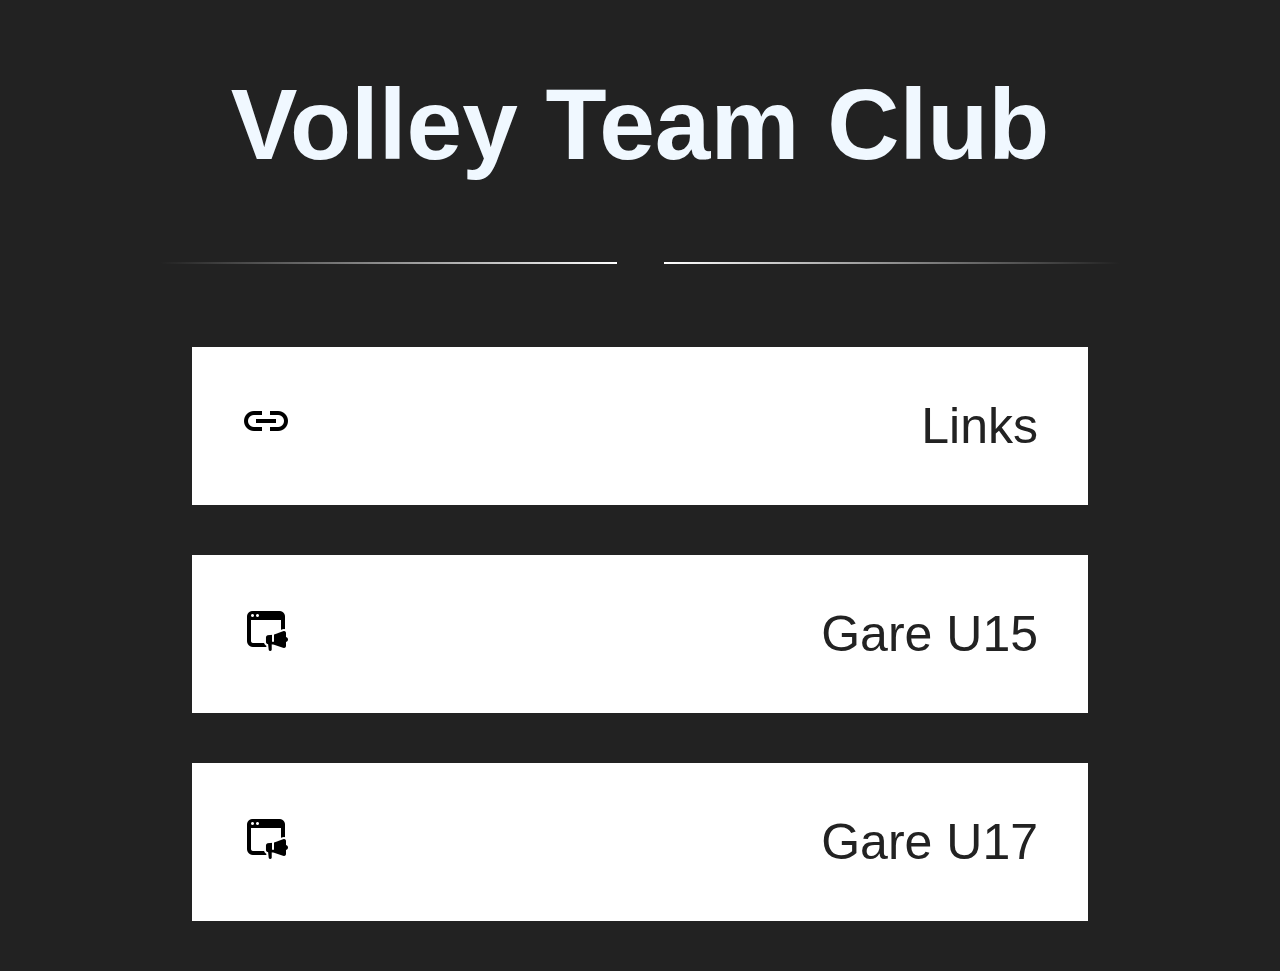
==== index.html @ 61897f34 "1.0" ====
<!DOCTYPE html>
<html dir="ltr" lang="it">
    <!--CSS FILES-->
    <link rel="stylesheet" href="css/index.css">
    <link rel="stylesheet" href="">
    <link rel="icon" href="images/vtc.png">
    <!--CONTENT-->
<head>
    <title>VolleyTeamClub u15 - Home</title>
    
</head>
<body>
    <div class="title">
        <h1>Volley Team Club</h1>
    </div>
    <div class="divider"><span></span><span>⠀</span><span></span></div>
    <a href="links.html">
        <div class="sezioneContenuto">
            <div class="imgContenuto"><img src="images/link.png"></div>
            <div class="titleContenuto">Links</div>
        </div>
    </a>
    <!-- <a href="news.html">
        <div class="sezioneContenuto">
            <div class="imgContenuto"><img src="images/megafono.png"></div>
            <div class="titleContenuto">News</div>
        </div>
    </a> -->
    <a href="https://docs.google.com/spreadsheets/d/1aXiNUbLtESe_eqKZA2j5qBSFgySnuxNw/edit?usp=sharing&ouid=106780493473710071598&rtpof=true&sd=true">
        <div class="sezioneContenuto">
            <div class="imgContenuto"><img src="images/finestra.png"></div>
            <div class="titleContenuto">Gare U15</div>
        </div>
    </a>
    <a href="https://docs.google.com/spreadsheets/d/1OaP5OW0rzGtQFLG_XvPl85ozINn75bjN/edit?usp=sharing&ouid=106780493473710071598&rtpof=true&sd=true">
        <div class="sezioneContenuto">
            <div class="imgContenuto"><img src="images/finestra.png"></div>
            <div class="titleContenuto">Gare U17</div>
        </div>
    </a>
</body>
</html>
---- css/index.css ----
@font-face {
  font-family: 'nevis';
  font-style: normal;
  font-weight: 700;
  src: local('nevis'), url('https://fonts.cdnfonts.com/s/20700/nevis.woff') format('woff');
}

body {
  margin: 0 auto;
  background: #222;
  font-family: 'nevis', sans-serif;
  color: aliceblue;
}

.title {
  margin: auto;
  margin-top: 20px;
  margin-bottom: 0px;
  width: 100%;
  text-align: center;
  font-size: 50px;
}

button {
  font-family: 'nevis', sans-serif;
  border: none;
  background-color: rgba(0,137,207,255);
  padding: 16px 32px;
  text-align: center;
  text-decoration: none;
  display: inline-block;
  font-size: 16px;
  margin: 4px 2px;
  transition-duration: 0.4s;
  cursor: pointer;
}

/* DIVISORE */
.divider {								
  display: table; 
  font-size: 50px; 
  text-align: center; 
  width: 75%; 						
  margin: 40px auto;					
}
.divider span { display: table-cell; position: relative;}
.divider span:first-child, .divider span:last-child {
  width: 50%;
  top: 13px;							
  -moz-background-size: 100% 2px; 	
  background-size: 100% 2px; 			
  background-position: 0 0, 0 100%;
  background-repeat: no-repeat;
}
.divider span:first-child {				
  background-image: -webkit-gradient(linear, 0 0, 0 100%, from(transparent), to(white));
  background-image: -webkit-linear-gradient(180deg, transparent, white);
  background-image: -moz-linear-gradient(180deg, transparent, white);
  background-image: -o-linear-gradient(180deg, transparent, white);
  background-image: linear-gradient(90deg, transparent, white);
}
.divider span:nth-child(2) {
  color: white; padding: 0px 5px; width: auto; white-space: nowrap;
}
.divider span:last-child {				
  background-image: -webkit-gradient(linear, 0 0, 0 100%, from(white), to(transparent));
  background-image: -webkit-linear-gradient(180deg, white, transparent);
  background-image: -moz-linear-gradient(180deg, white, transparent);
  background-image: -o-linear-gradient(180deg, white, transparent);
  background-image: linear-gradient(90deg, white, transparent);
}

/* SEZIONI */
.sezioneContenuto {
  margin-left: auto;
  margin-right: auto;
  margin-bottom: 50px;
  width: 70%;
  padding: 50px 0px;
  text-align: right;
  font-size: 50px;
  font-family: 'nevis', sans-serif;
  background-color: white;
  color: #222;
  transition-duration: 0.4s;
}

.sezioneContenuto:hover {
  margin-left: auto;
  margin-right: auto;
  margin-bottom: 50px;
  width: 60%;
  padding: 50px 0px;
  text-align: right;
  font-size: 50px;
  font-family: 'nevis', sans-serif;
  background-color: cyan;
  color: #222;
}


.titleContenuto {
  padding-right: 50px;
}

.imgContenuto {
  float: left;
  margin-left: 50px;
}



a:link { text-decoration: none; }
a:visited { text-decoration: none; }
a:hover { text-decoration: none; }
a:active { text-decoration: none; }
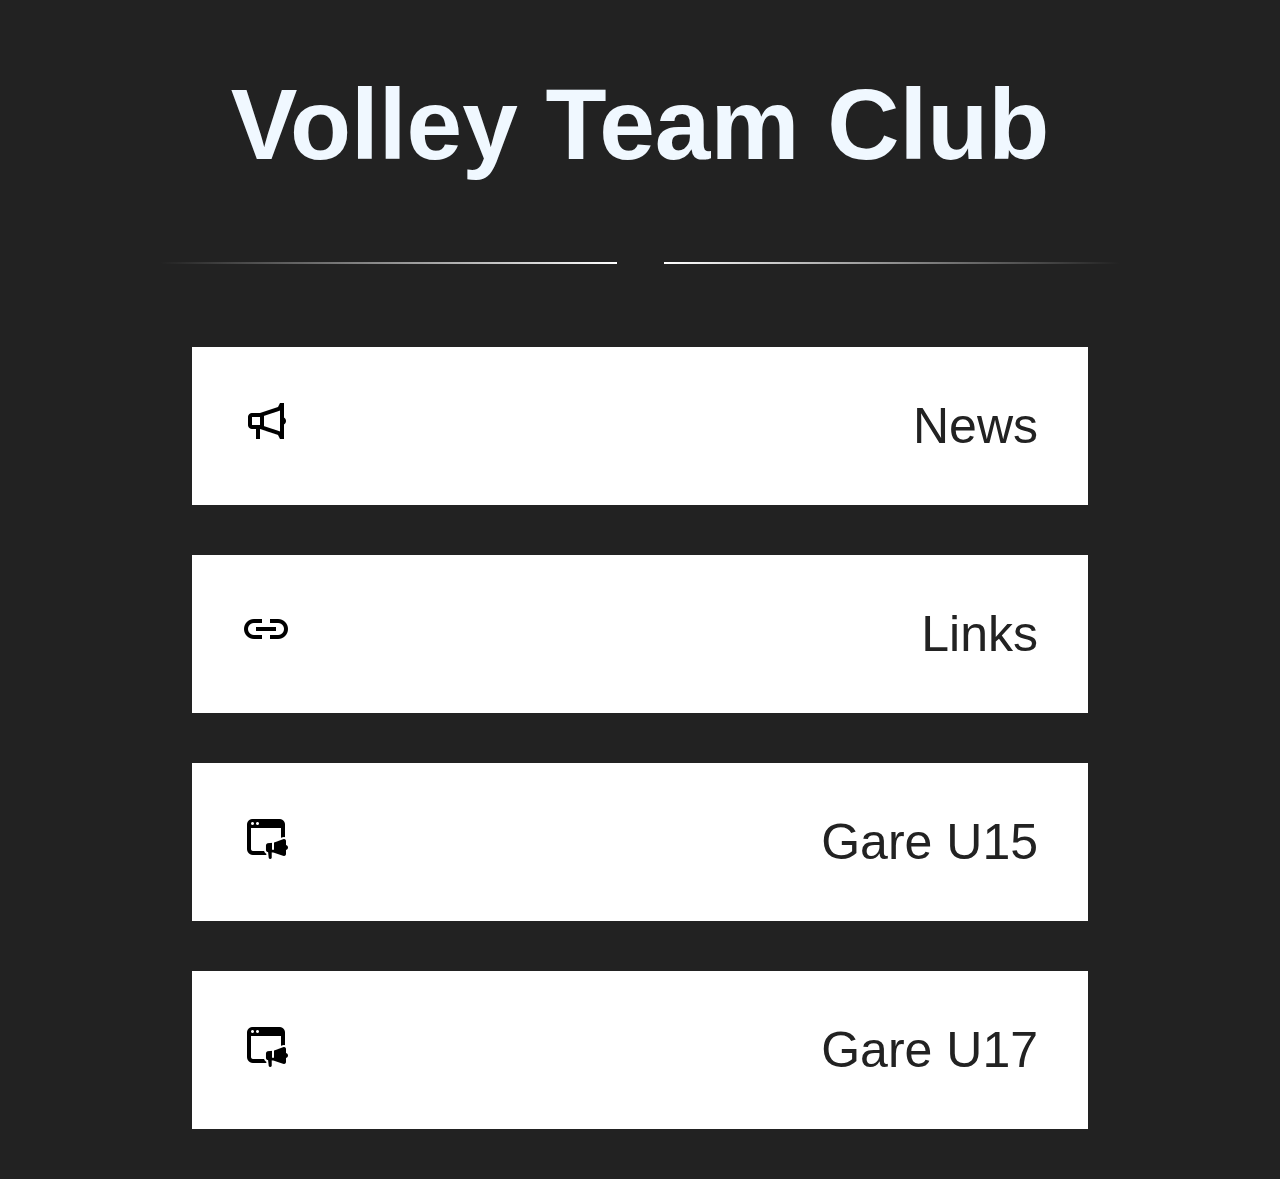
==== commit c3e55a5b: "Added "finale" page" ====
--- a/index.html
+++ b/index.html
@@ -14,6 +14,12 @@
         <h1>Volley Team Club</h1>
     </div>
     <div class="divider"><span></span><span>⠀</span><span></span></div>
+    <a href="finale.html">
+        <div class="sezioneContenuto">
+            <div class="imgContenuto"><img src="images/megafono.png"></div>
+            <div class="titleContenuto">News</div>
+        </div>
+    </a>
     <a href="links.html">
         <div class="sezioneContenuto">
             <div class="imgContenuto"><img src="images/link.png"></div>
--- a/css/index.css
+++ b/css/index.css
@@ -113,4 +113,19 @@
 a:link { text-decoration: none; }
 a:visited { text-decoration: none; }
 a:hover { text-decoration: none; }
-a:active { text-decoration: none; }+a:active { text-decoration: none; }
+
+.sezioneContenuto2 {
+  margin-left: auto;
+  margin-right: auto;
+  margin-bottom: 50px;
+  width: 70%;
+  padding: 50px 0px;
+  text-align: center;
+  align-items: center;
+  font-size: 50px;
+  font-family: 'nevis', sans-serif;
+  background-color: white;
+  color: #222;
+  transition-duration: 0.4s;
+}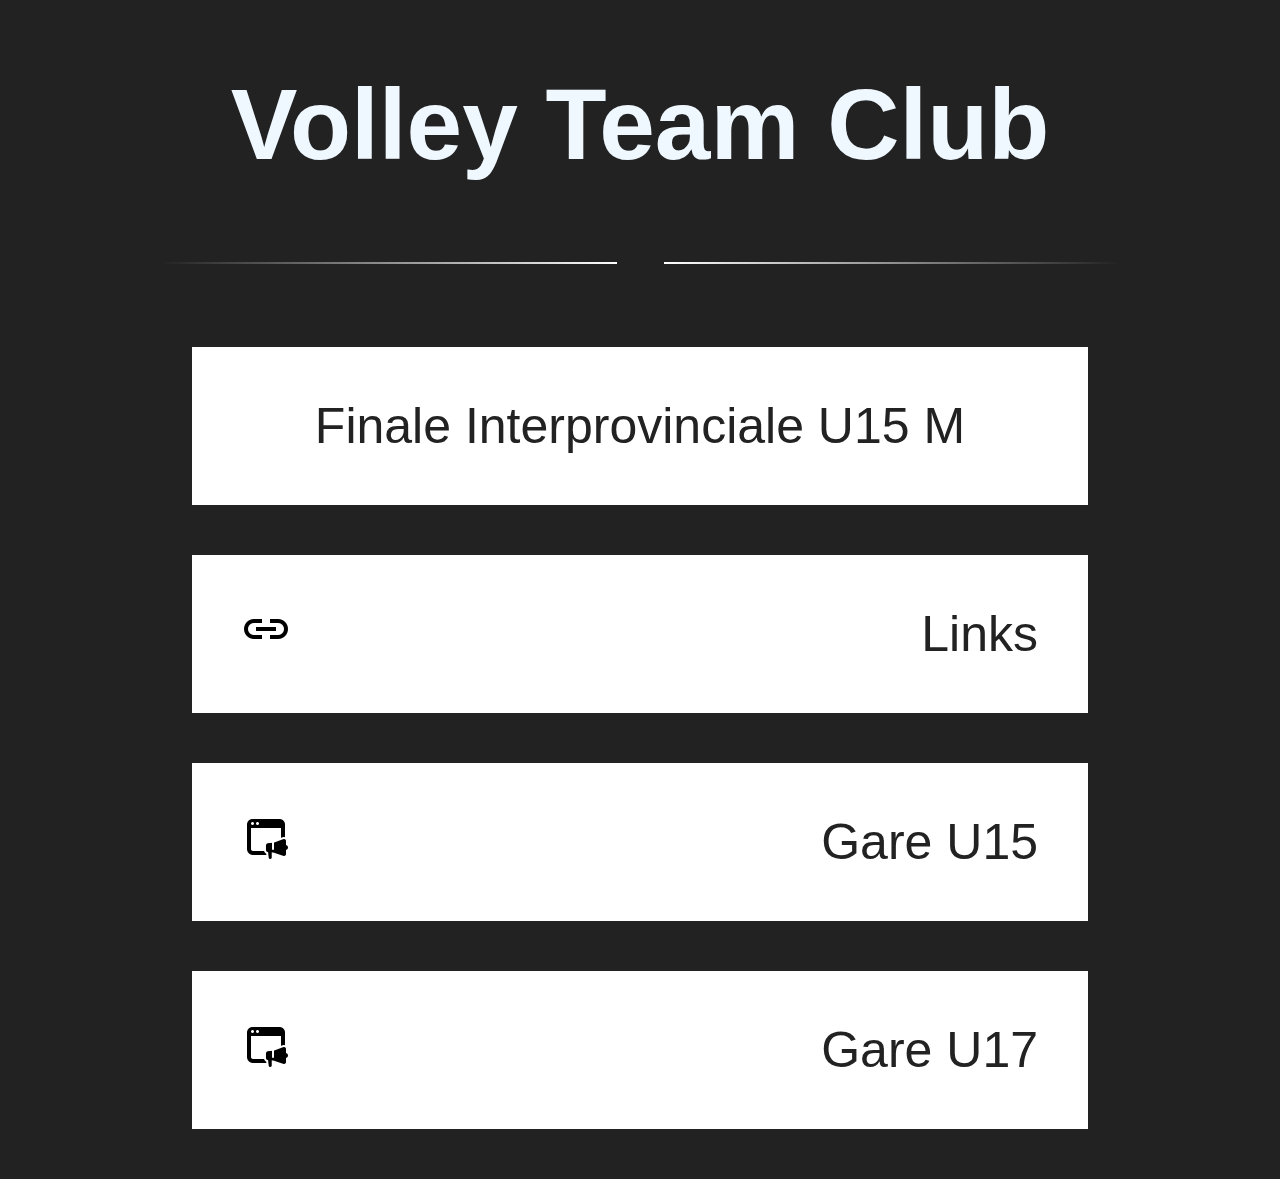
==== commit 1ccc6ad9: "Updated "finale" page" ====
--- a/index.html
+++ b/index.html
@@ -15,9 +15,8 @@
     </div>
     <div class="divider"><span></span><span>⠀</span><span></span></div>
     <a href="finale.html">
-        <div class="sezioneContenuto">
-            <div class="imgContenuto"><img src="images/megafono.png"></div>
-            <div class="titleContenuto">News</div>
+        <div class="sezioneContenuto3">
+            <div class="">Finale Interprovinciale U15 M</div>
         </div>
     </a>
     <a href="links.html">
--- a/css/index.css
+++ b/css/index.css
@@ -128,4 +128,34 @@
   background-color: white;
   color: #222;
   transition-duration: 0.4s;
+}
+
+.sezioneContenuto3 {
+  margin-left: auto;
+  margin-right: auto;
+  margin-bottom: 50px;
+  width: 70%;
+  padding: 50px 0px;
+  text-align: center;
+  font-size: 50px;
+  font-family: 'nevis', sans-serif;
+  background-color: white;
+  color: #222;
+  transition-duration: 0.4s;
+  animation: alert 1.5s infinite;
+}
+
+@keyframes alert {
+  from {
+    width: 70%;
+    background-color: white;
+  }
+  50% {
+    width: 75%;
+    background-color: red;
+  }
+  to {
+    width: 70%;
+    background-color: white;
+  }
 }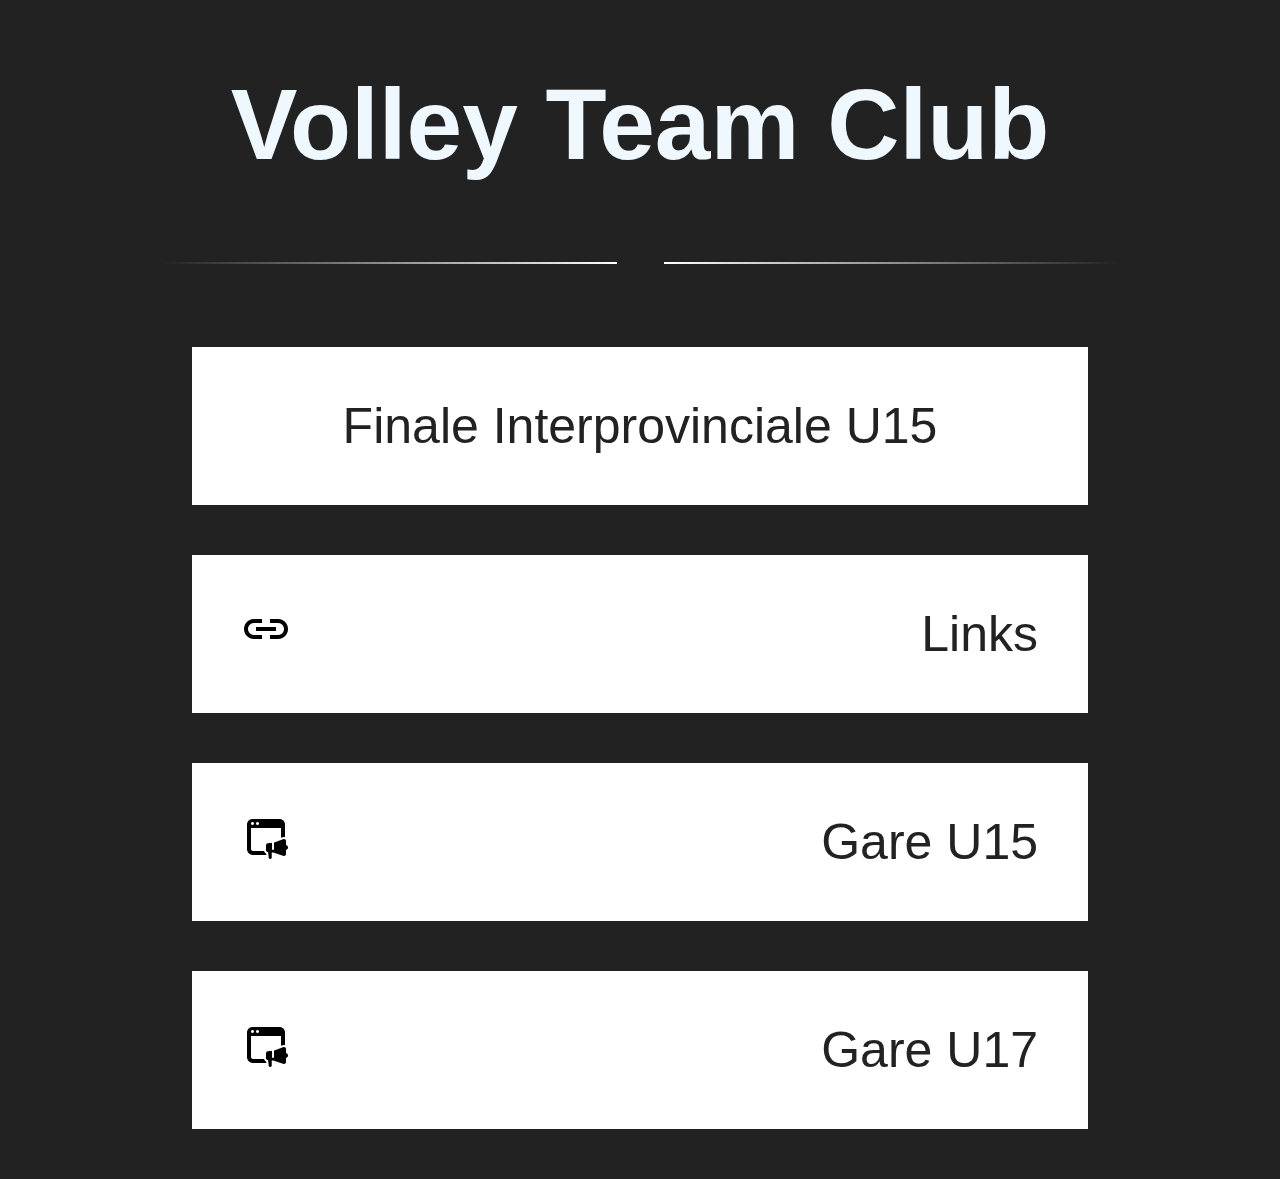
==== commit 4780c071: "Update index.html" ====
--- a/index.html
+++ b/index.html
@@ -16,7 +16,7 @@
     <div class="divider"><span></span><span>⠀</span><span></span></div>
     <a href="finale.html">
         <div class="sezioneContenuto3">
-            <div class="">Finale Interprovinciale U15 M</div>
+            <div class="">Finale Interprovinciale U15</div>
         </div>
     </a>
     <a href="links.html">
